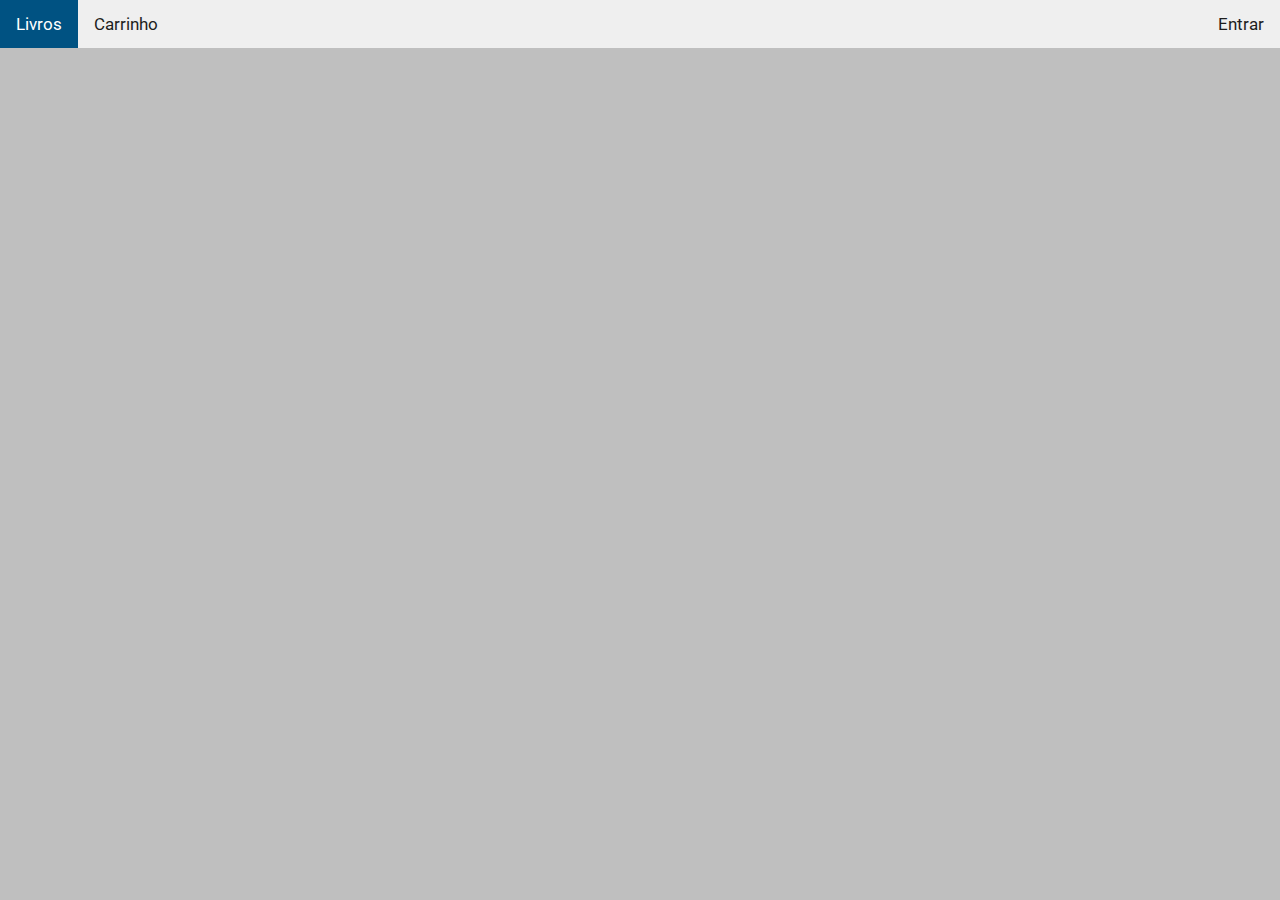
==== index.html @ d94f70bf "arquivos common" ====
<!DOCTYPE html>
<html lang="en">
<head>
    <meta charset="UTF-8">
    <meta http-equiv="X-UA-Compatible" content="IE=edge">
    <meta name="viewport" content="width=device-width, initial-scale=1.0">
    <title>Rede Social</title>

    <link rel="stylesheet" href="CSS/common.css">
    <link rel="stylesheet" href="CSS/navbar.css">
</head>
<body>
    <div class="topnav">
        <a class="active" href="index.html">Livros</a>
        <a href="Carrinho/index.html">Carrinho</a>
        <a class="right" href="Login/index.html" id="navUser">Entrar</a>
    </div>
</body>
</html>
---- CSS/common.css ----
@import url('https://fonts.googleapis.com/css2?family=Roboto:wght@100&display=swap');
html, body{
    /* display: flex; */
    font-family: 'Roboto', sans-serif;
    /* margin: 10px; */
    /* flex: 1; */
    margin: 0;
    font-weight: 400;
    background-color: rgba(0,0,0,0.25);
}
#livros{
    margin: 16px;
    display: flex;
    flex: 1;
    gap: 8px;
    flex-wrap: wrap;
    justify-content: center;
}
.container-center{
    flex: 1;
    display: flex;
    flex-direction: row;
    justify-content: center;
}
.container-linha{
    flex: 1;
    display: flex;
    flex-direction: row;
    gap: 8px;
    flex-wrap: wrap;
}
.container-coluna{
    flex: 1;
    display: flex;
    flex-direction: column;
}
.txt-centro{
    text-align: center;
}
.itens-centro{
    align-items: center;
}
.spacer{
    margin-top: 10%;
}
.margin-8{
    margin: 8px;
}
.titulo{
    padding: 16px;
    font-weight: bolder;
    font-size: 20px;
    text-align: center;
}
.sub-titulo{
    display: flex;
    justify-content: center;
    font-size: 16px;
    font-weight: bold;
    color: white;
    background-color: #005282;
    border-radius: 4px;
}
.backgroud-tema{
    background-color: #6e7072;
    border-radius: 8px;
    color: white;
}
.invisivel{
    display: none !important;
}
---- CSS/navbar.css ----
.topnav {
    background-color: #EFEFEF;
    overflow: hidden;
}
.topnav a {
    float: left;
    color: #1E1E1E;
    text-align: center;
    padding: 14px 16px;
    text-decoration: none;
    font-size: 17px;
}
.topnav a:hover {
    background-color: #ddd;
    color: black;
}
.topnav a.active {
    background-color: #005282;
    color: white;
}
.topnav a.right{
    float: right;
}
.invisible{
    display: none;
}
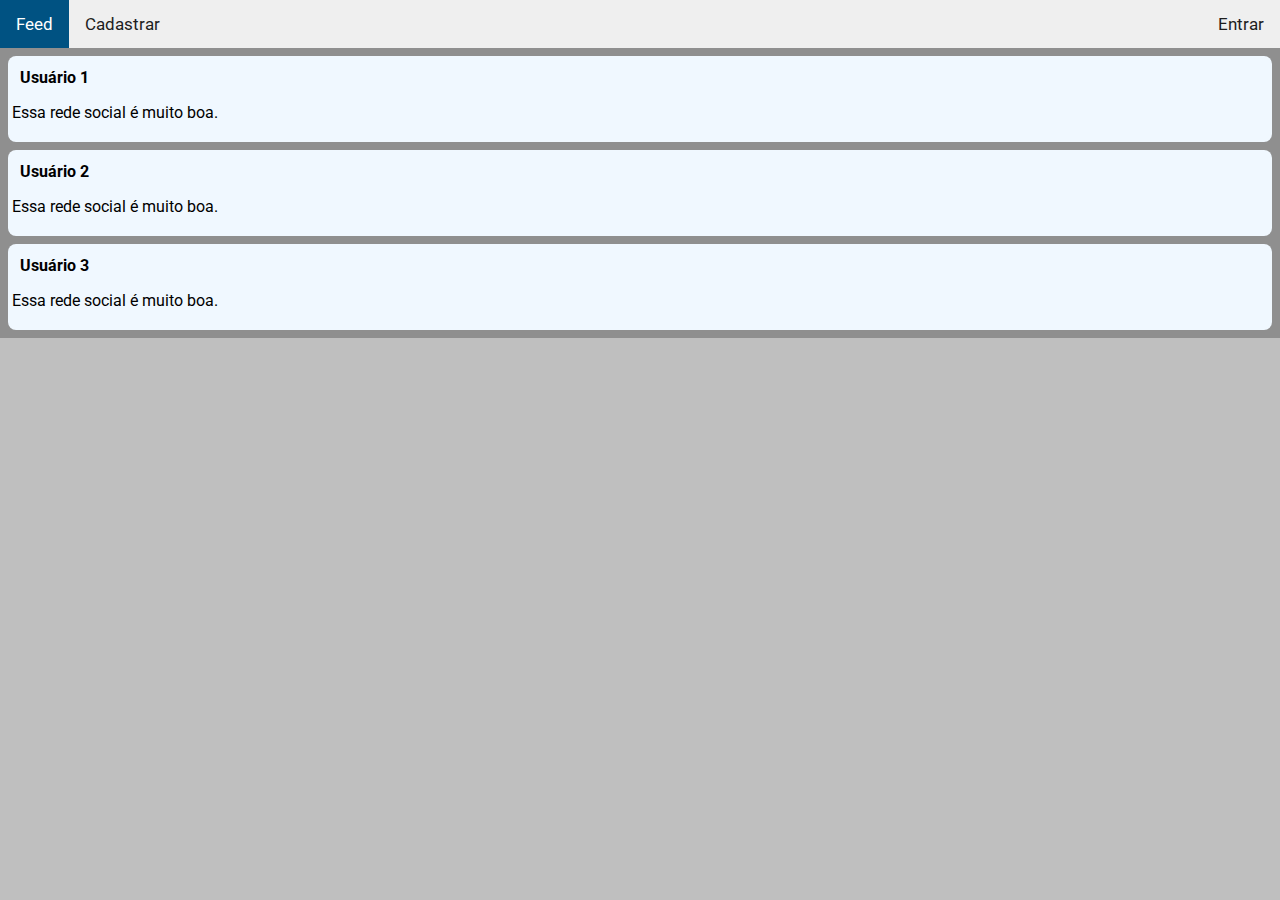
==== commit d41fe952: "dev" ====
--- a/index.html
+++ b/index.html
@@ -8,12 +8,40 @@
 
     <link rel="stylesheet" href="CSS/common.css">
     <link rel="stylesheet" href="CSS/navbar.css">
+    <link rel="stylesheet" href="estilos.css">
 </head>
 <body>
     <div class="topnav">
-        <a class="active" href="index.html">Livros</a>
-        <a href="Carrinho/index.html">Carrinho</a>
+        <a class="active" href="index.html">Feed</a>
+        <a href="Carrinho/index.html">Cadastrar</a>
         <a class="right" href="Login/index.html" id="navUser">Entrar</a>
+    </div>
+    <div class="container-center">
+        <div class="container-coluna">
+            <div class="publicar">
+                
+            </div>
+            <div id="plubicacoes">
+                <div class="pub">
+                    <span>Usuário 1</span>
+                    <p>
+                        Essa rede social é muito boa.
+                    </p>
+                </div>
+                <div class="pub">
+                    <span>Usuário 2</span>
+                    <p>
+                        Essa rede social é muito boa.
+                    </p>
+                </div>
+                <div class="pub">
+                    <span>Usuário 3</span>
+                    <p>
+                        Essa rede social é muito boa.
+                    </p>
+                </div>
+            </div>
+        </div>
     </div>
 </body>
 </html>--- a/estilos.css
+++ b/estilos.css
@@ -0,0 +1,13 @@
+.pub{
+    display: flex;
+    flex-direction: column;
+    margin: 8px;
+    padding: 4px;
+    background-color: aliceblue;
+    border-radius: 8px;
+}
+.pub span{
+    font-weight: bolder;
+    margin-left: 8px;
+    margin-top: 8px;
+}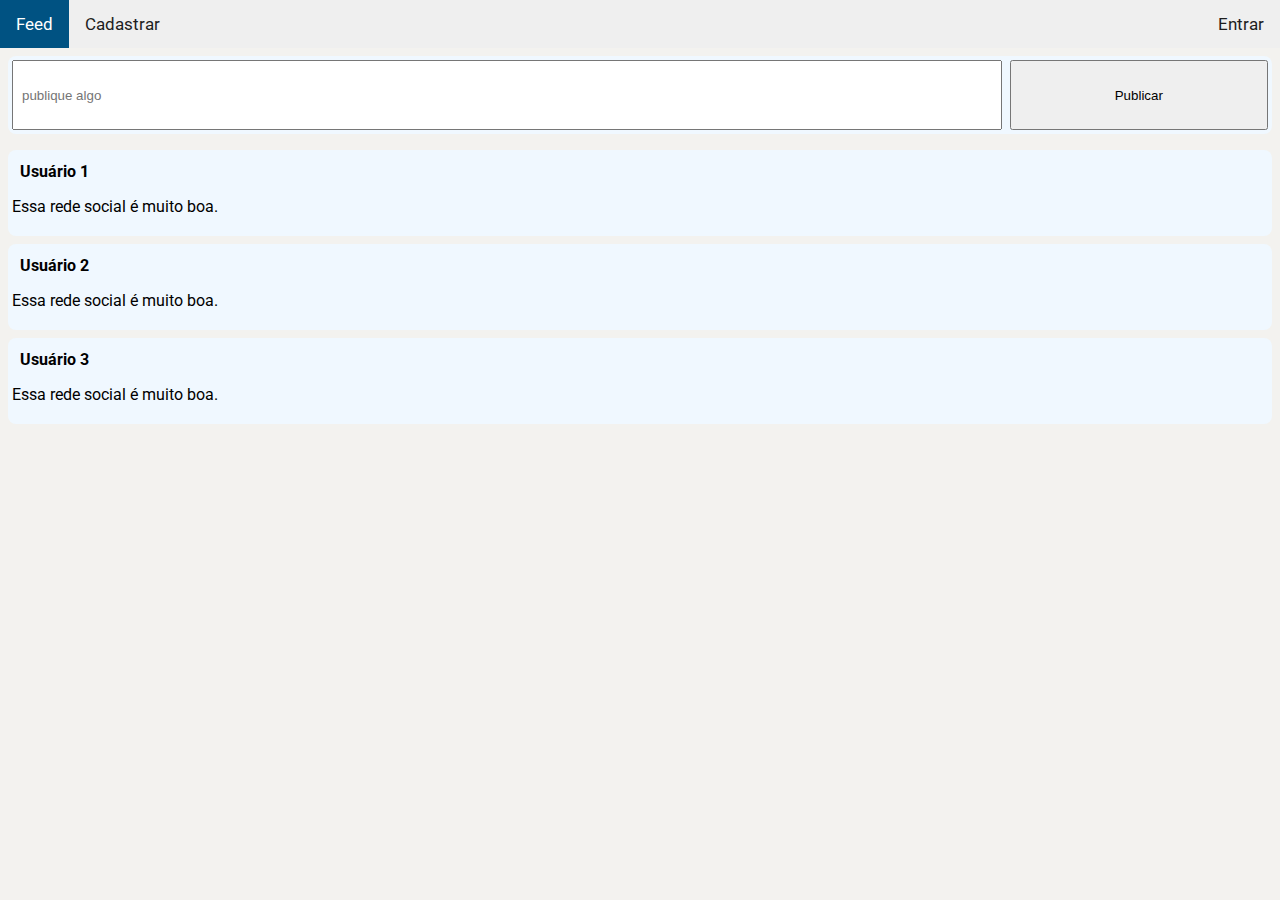
==== commit b4d4da68: "pagina feed, faltando os links" ====
--- a/index.html
+++ b/index.html
@@ -9,6 +9,7 @@
     <link rel="stylesheet" href="CSS/common.css">
     <link rel="stylesheet" href="CSS/navbar.css">
     <link rel="stylesheet" href="estilos.css">
+    <script src="scripts.js"></script>
 </head>
 <body>
     <div class="topnav">
@@ -19,7 +20,8 @@
     <div class="container-center">
         <div class="container-coluna">
             <div class="publicar">
-                
+                <input type="text" id="novo" placeholder="publique algo">
+                <button onclick="adicionarPublicacao()">Publicar</button>
             </div>
             <div id="plubicacoes">
                 <div class="pub">
--- a/CSS/common.css
+++ b/CSS/common.css
@@ -1,14 +1,16 @@
 @import url('https://fonts.googleapis.com/css2?family=Roboto:wght@100&display=swap');
-html, body{
+html,
+body {
     /* display: flex; */
     font-family: 'Roboto', sans-serif;
     /* margin: 10px; */
     /* flex: 1; */
     margin: 0;
     font-weight: 400;
-    background-color: rgba(0,0,0,0.25);
+    background-color: rgb(243, 242, 239);
 }
-#livros{
+
+#livros {
     margin: 16px;
     display: flex;
     flex: 1;
@@ -16,43 +18,52 @@
     flex-wrap: wrap;
     justify-content: center;
 }
-.container-center{
+
+.container-center {
     flex: 1;
     display: flex;
     flex-direction: row;
     justify-content: center;
 }
-.container-linha{
+
+.container-linha {
     flex: 1;
     display: flex;
     flex-direction: row;
     gap: 8px;
     flex-wrap: wrap;
 }
-.container-coluna{
+
+.container-coluna {
     flex: 1;
     display: flex;
     flex-direction: column;
 }
-.txt-centro{
+
+.txt-centro {
     text-align: center;
 }
-.itens-centro{
+
+.itens-centro {
     align-items: center;
 }
-.spacer{
+
+.spacer {
     margin-top: 10%;
 }
-.margin-8{
+
+.margin-8 {
     margin: 8px;
 }
-.titulo{
+
+.titulo {
     padding: 16px;
     font-weight: bolder;
     font-size: 20px;
     text-align: center;
 }
-.sub-titulo{
+
+.sub-titulo {
     display: flex;
     justify-content: center;
     font-size: 16px;
@@ -61,11 +72,13 @@
     background-color: #005282;
     border-radius: 4px;
 }
-.backgroud-tema{
+
+.backgroud-tema {
     background-color: #6e7072;
     border-radius: 8px;
     color: white;
 }
-.invisivel{
+
+.invisivel {
     display: none !important;
-}
+}--- a/estilos.css
+++ b/estilos.css
@@ -10,4 +10,21 @@
     font-weight: bolder;
     margin-left: 8px;
     margin-top: 8px;
+}
+.publicar{
+    display: flex;
+    flex-direction: row;
+    margin: 8px;
+    padding: 4px;
+    background-color: aliceblue;
+    border-radius: 8px;
+    gap: 8px;
+}
+.publicar input{
+    flex: 4;
+    height: 50px;
+    padding: 8px;
+}
+.publicar button{
+    flex: 1;
 }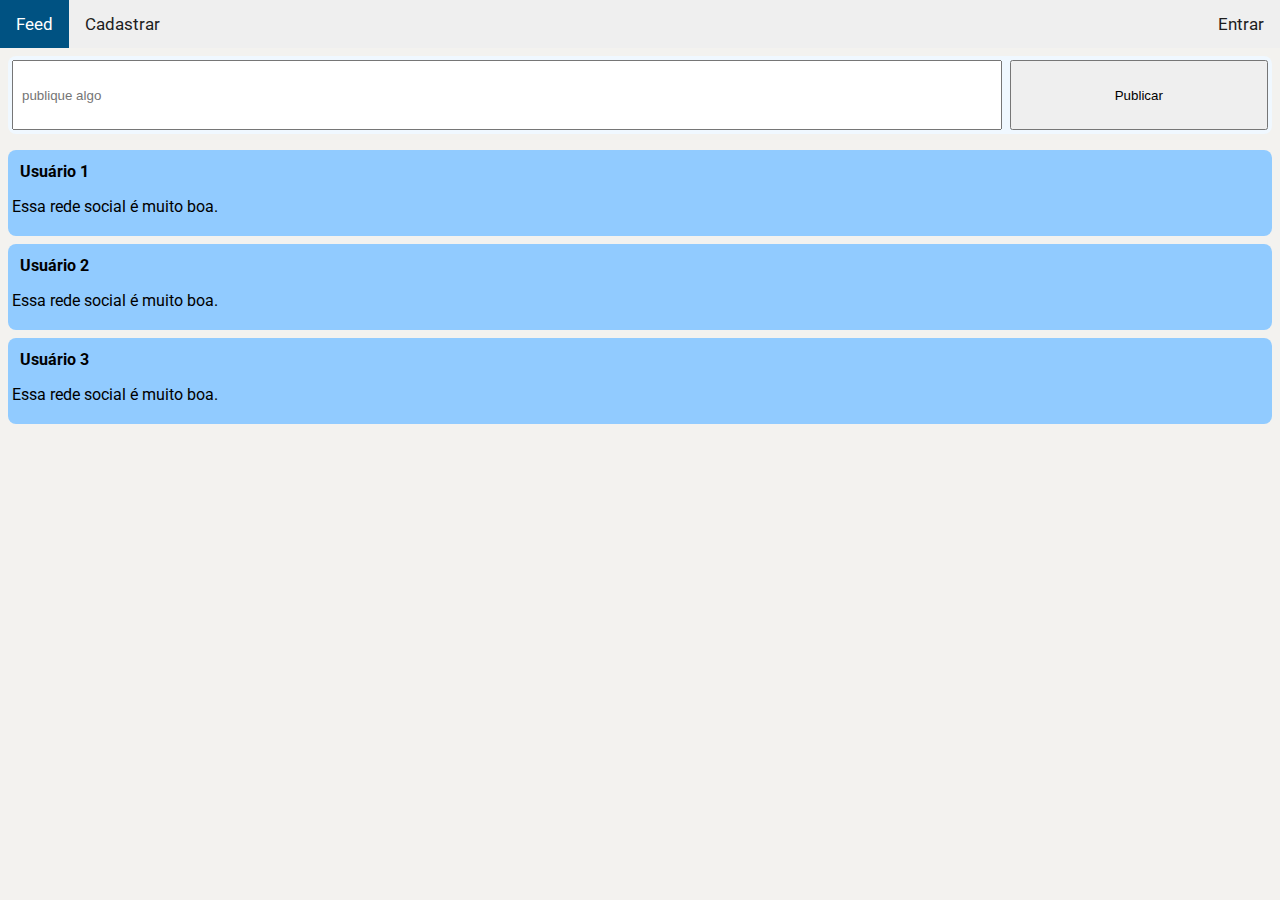
==== commit 2538365a: "feed finalizado" ====
--- a/index.html
+++ b/index.html
@@ -14,8 +14,8 @@
 <body>
     <div class="topnav">
         <a class="active" href="index.html">Feed</a>
-        <a href="Carrinho/index.html">Cadastrar</a>
-        <a class="right" href="Login/index.html" id="navUser">Entrar</a>
+        <a href="cadastro/cadastro.html">Cadastrar</a>
+        <a class="right" href="login/login.html" id="navUser">Entrar</a>
     </div>
     <div class="container-center">
         <div class="container-coluna">
--- a/estilos.css
+++ b/estilos.css
@@ -3,7 +3,7 @@
     flex-direction: column;
     margin: 8px;
     padding: 4px;
-    background-color: aliceblue;
+    background-color: #91cbff;
     border-radius: 8px;
 }
 .pub span{
